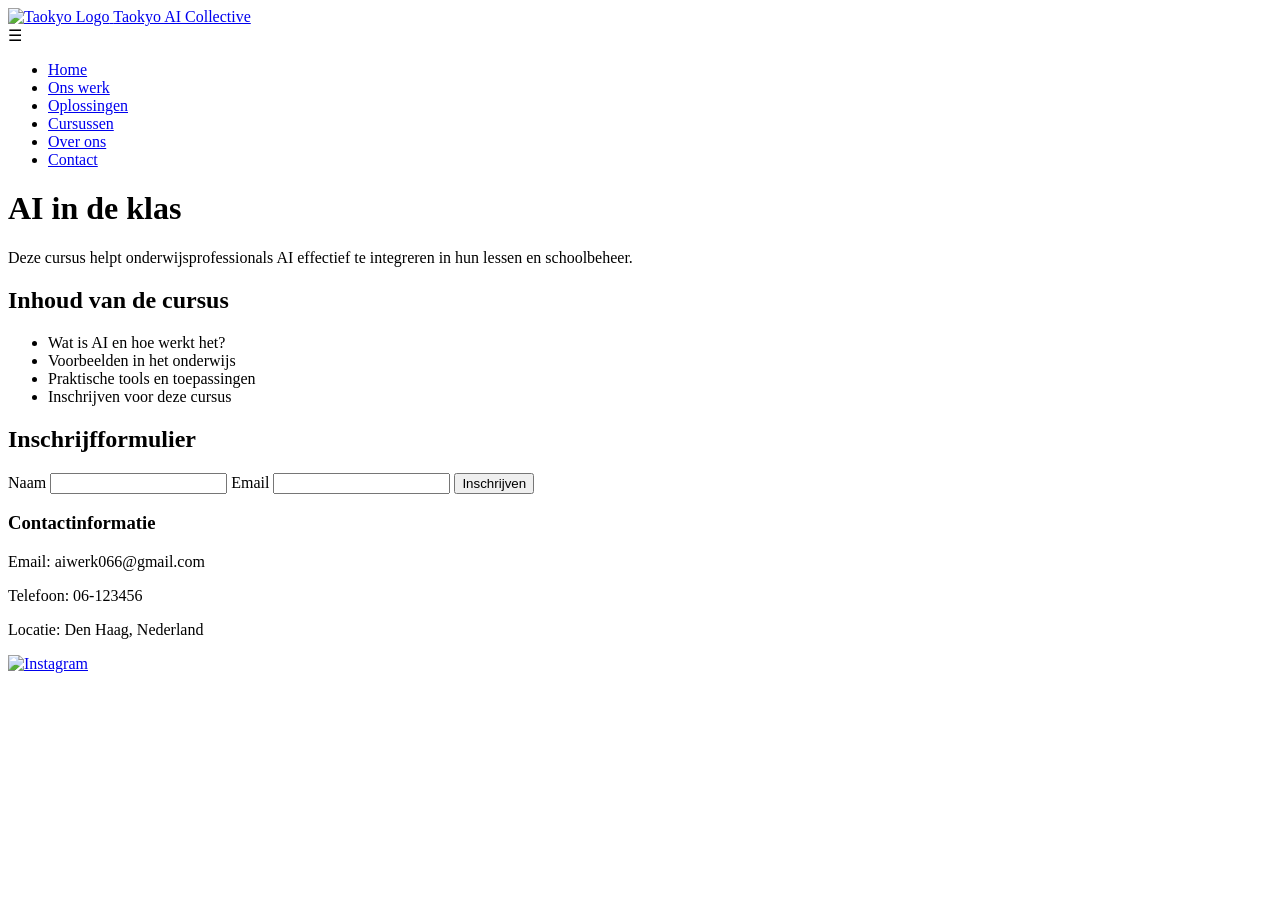
==== a-i-in-de-klas.html @ 051d24f2 "Add files via upload" ====
<!DOCTYPE html>
<html lang="nl">
<head>
  <meta charset="UTF-8" />
  <meta name="viewport" content="width=device-width, initial-scale=1.0"/>
  <title>AI in de klas - Taokyo AI Collective</title>
  <link rel="stylesheet" href="styles.css" />
  <link rel="preconnect" href="https://fonts.googleapis.com" />
  <link href="https://fonts.googleapis.com/css2?family=Inter&family=Space+Grotesk&display=swap" rel="stylesheet" />
</head>
<body>
  <!-- Navbar -->
  <header>
    <nav class="navbar">
      <!-- Logo -->
      <a href="index.html" class="logo">
        <img src="Taokyo.png" alt="Taokyo Logo" />
        <span>Taokyo AI Collective</span>
      </a>
      <!-- Hamburger knop (voor mobiel) -->
      <div class="menu-toggle" id="menu-toggle" aria-label="menu" aria-expanded="false" role="button">
        &#9776; <!-- Unicode hamburger icon -->
      </div>
      <!-- Navigatie links -->
      <ul class="nav-links" id="nav-links">
        <li><a href="index.html">Home</a></li>
        <li><a href="portfolio.html">Ons werk</a></li>
        <li><a href="solutions.html">Oplossingen</a></li>
        <li><a href="cursussen.html">Cursussen</a></li>
        <li><a href="about.html">Over ons</a></li>
        <li><a href="contact.html">Contact</a></li>
      </ul>
    </nav>
  </header>
  
  <main class="content-section">
    <h1>AI in de klas</h1>
    <p>Deze cursus helpt onderwijsprofessionals AI effectief te integreren in hun lessen en schoolbeheer.</p>
    <h2>Inhoud van de cursus</h2>
    <ul>
      <li>Wat is AI en hoe werkt het?</li>
      <li>Voorbeelden in het onderwijs</li>
      <li>Praktische tools en toepassingen</li>
      <li>Inschrijven voor deze cursus</li>
    </ul>
    <h2>Inschrijfformulier</h2>
    <form class="inschrijving-form">
      <label for="naam">Naam</label>
      <input type="text" id="naam" required />

      <label for="email">Email</label>
      <input type="email" id="email" required />

      <button type="submit" class="btn-primary">Inschrijven</button>
    </form>
  </main>

  <footer>
    <div class="footer-content">
      <div>
        <h3>Contactinformatie</h3>
        <p>Email: aiwerk066@gmail.com</p>
        <p>Telefoon: 06-123456</p>
        <p>Locatie: Den Haag, Nederland</p>
      </div>
      <div class="socials">
        <a href="https://instagram.com/taokyo.ai" target="_blank" aria-label="Instagram">
          <img src="instagram-2.png" alt="Instagram" class="social-icon" />
        </a>
      </div>
    </div>
  </footer>
  <script src="script.js"></script>
</body>
</html>
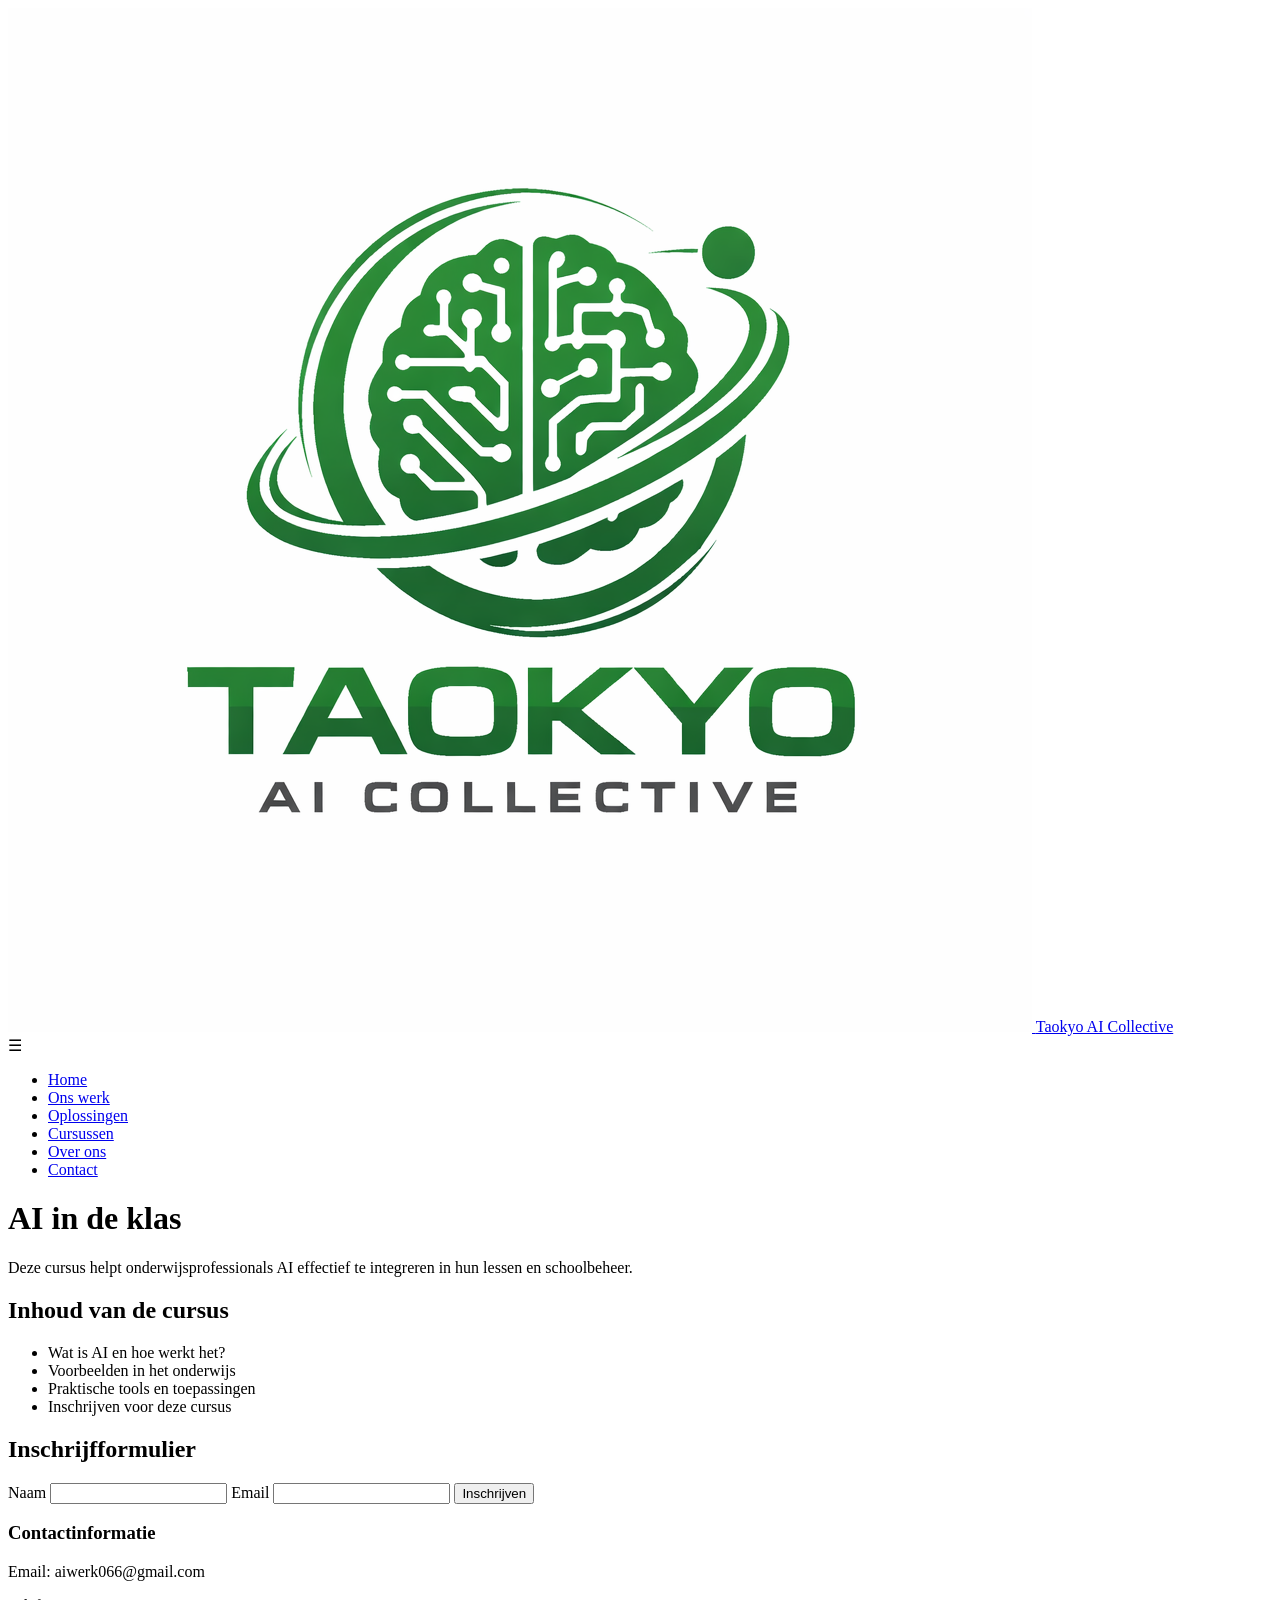
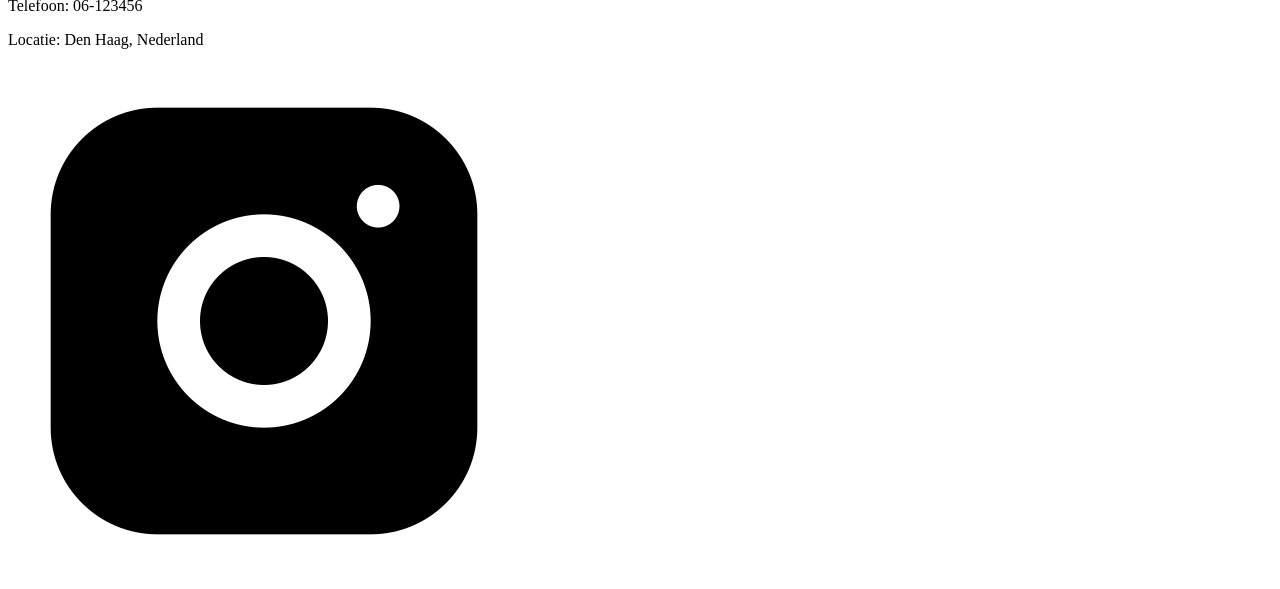
==== commit 99e35c4e: "Update a-i-in-de-klas.html" ====
--- a/a-i-in-de-klas.html
+++ b/a-i-in-de-klas.html
@@ -4,7 +4,7 @@
   <meta charset="UTF-8" />
   <meta name="viewport" content="width=device-width, initial-scale=1.0"/>
   <title>AI in de klas - Taokyo AI Collective</title>
-  <link rel="stylesheet" href="styles.css" />
+  <link rel="stylesheet" href="css/styles.css" />
   <link rel="preconnect" href="https://fonts.googleapis.com" />
   <link href="https://fonts.googleapis.com/css2?family=Inter&family=Space+Grotesk&display=swap" rel="stylesheet" />
 </head>
@@ -14,7 +14,7 @@
     <nav class="navbar">
       <!-- Logo -->
       <a href="index.html" class="logo">
-        <img src="Taokyo.png" alt="Taokyo Logo" />
+        <img src="Images/Taokyo.png" alt="Taokyo Logo" />
         <span>Taokyo AI Collective</span>
       </a>
       <!-- Hamburger knop (voor mobiel) -->
@@ -65,11 +65,11 @@
       </div>
       <div class="socials">
         <a href="https://instagram.com/taokyo.ai" target="_blank" aria-label="Instagram">
-          <img src="instagram-2.png" alt="Instagram" class="social-icon" />
+          <img src="Images/instagram-2.png" alt="Instagram" class="social-icon" />
         </a>
       </div>
     </div>
   </footer>
   <script src="script.js"></script>
 </body>
-</html>+</html>
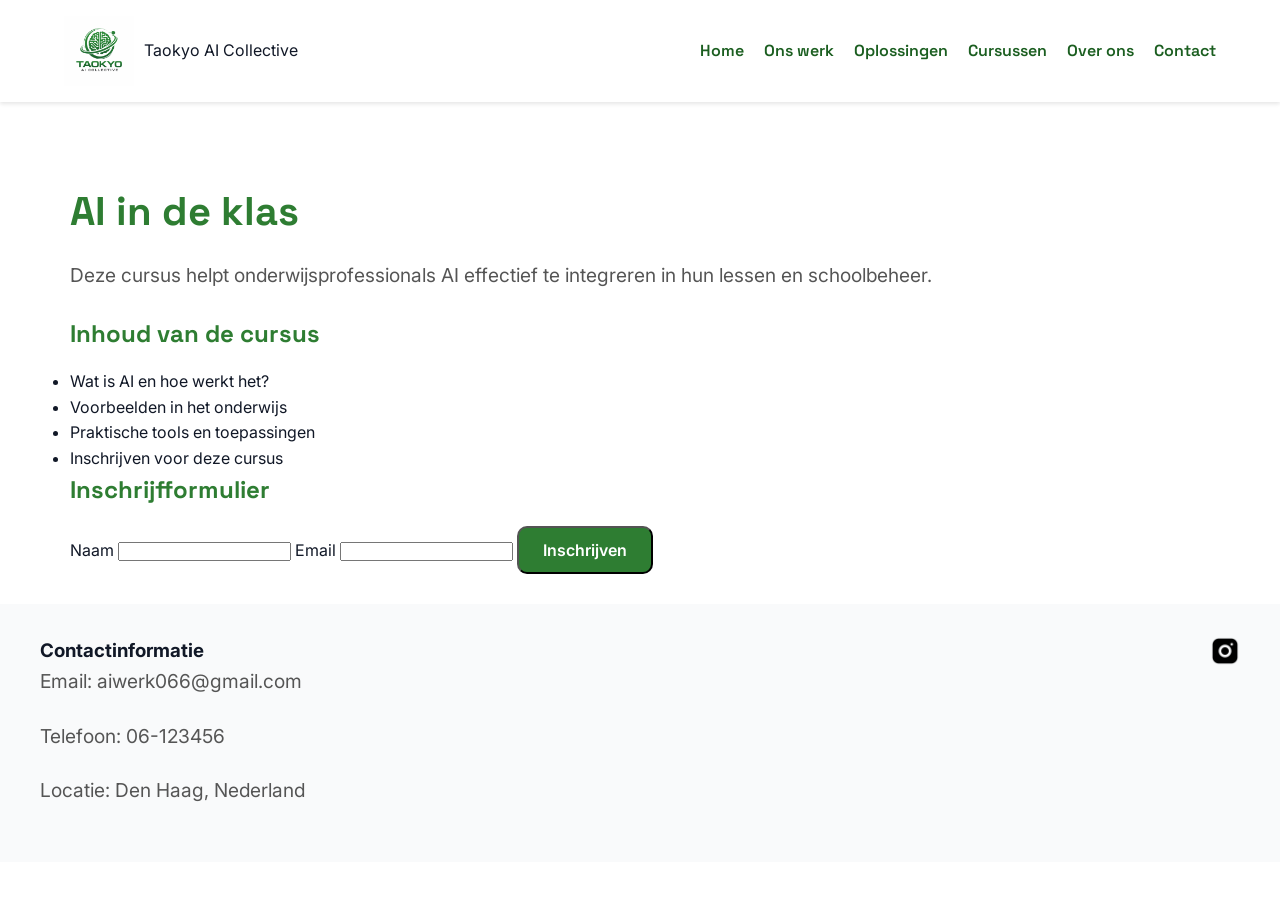
==== commit 25a8d869: "Update a-i-in-de-klas.html" ====
--- a/a-i-in-de-klas.html
+++ b/a-i-in-de-klas.html
@@ -4,7 +4,7 @@
   <meta charset="UTF-8" />
   <meta name="viewport" content="width=device-width, initial-scale=1.0"/>
   <title>AI in de klas - Taokyo AI Collective</title>
-  <link rel="stylesheet" href="css/styles.css" />
+  <link rel="stylesheet" href="css/style.css" />
   <link rel="preconnect" href="https://fonts.googleapis.com" />
   <link href="https://fonts.googleapis.com/css2?family=Inter&family=Space+Grotesk&display=swap" rel="stylesheet" />
 </head>
--- a/css/style.css
+++ b/css/style.css
@@ -0,0 +1,275 @@
+/* Reset & basisstijlen */
+* {
+  margin: 0;
+  padding: 0;
+  box-sizing: border-box;
+}
+body {
+  font-family: 'Inter', sans-serif;
+  line-height: 1.6;
+  background-color: #FFFFFF;
+  color: #111827;
+}
+
+/* Link styling */
+a {
+  text-decoration: none;
+  color: inherit;
+}
+
+/* Navbar */
+.navbar {
+  width: 100%;
+  background-color: #FFFFFF;
+  padding: 1rem 2rem;
+  display: flex;
+  justify-content: space-between;
+  align-items: center;
+  box-shadow: 0 2px 4px rgba(0,0,0,0.1);
+  position: fixed;
+  top: 0;
+  z-index: 999;
+}
+.logo {
+  display: flex;
+  align-items: center;
+  gap: 10px;
+}
+.logo img {
+  height: 70px;
+}
+.nav-links {
+  list-style: none;
+  display: flex;
+  gap: 20px;
+}
+.nav-links a {
+  font-weight: 600;
+  font-family: 'Space Grotesk', sans-serif;
+  font-size: 1rem;
+  color: #1B5E20;
+  transition: color 0.3s;
+}
+.nav-links a:hover {
+  color: #2E7D32;
+}
+
+/* Hero sectie */
+.hero {
+  margin-top: 80px;
+  display: flex;
+  align-items: center;
+  justify-content: center;
+  min-height: 80vh;
+  background-color: #f0f4f8;
+  padding: 2rem;
+  background-image: url('hero-background.svg');
+  background-repeat: no-repeat;
+  background-position: center;
+  background-size: cover;
+}
+.hero-content {
+  max-width: 600px;
+  background-color: rgba(255,255,255,0.8);
+  padding: 2rem;
+  border-radius: 8px;
+  text-align: center;
+}
+h1 {
+  font-family: 'Space Grotesk', sans-serif;
+  font-size: 2.5rem;
+  color: #2E7D32;
+  margin-bottom: 1rem;
+}
+p {
+  font-family: 'Inter', sans-serif;
+  font-size: 1.2rem;
+  color: #555;
+  margin-bottom: 1.5rem;
+}
+.btn-primary {
+  background-color: #2E7D32;
+  color: white;
+  padding: 0.75rem 1.5rem;
+  border-radius: 10px;
+  font-family: 'Inter', sans-serif;
+  font-weight: 600;
+  font-size: 1rem;
+  display: inline-block;
+  transition: background-color 0.3s;
+}
+.btn-primary:hover {
+  background-color: #1B5E20;
+}
+
+/* Features en andere secties */
+.features,
+.grid-cursussen {
+  display: grid;
+  grid-template-columns: repeat(auto-fit, minmax(250px, 1fr));
+  gap: 2rem;
+  padding: 4rem 2rem;
+  max-width: 1200px;
+  margin: 0 auto;
+}
+.feature-item, .cursus-tegel {
+  background-color: #fff;
+  padding: 1.5rem;
+  border-radius: 8px;
+  box-shadow: 0 2px 4px rgba(0,0,0,0.1);
+  transition: box-shadow 0.3s;
+}
+.feature-item:hover, .cursus-tegel:hover {
+  box-shadow: 0 4px 8px rgba(0,0,0,0.2);
+}
+h2 {
+  color: #2E7D32;
+  margin-bottom: 1rem;
+  font-family: 'Space Grotesk', sans-serif;
+}
+.solutions-preview,
+.about-shorte {
+  text-align: center;
+  padding: 4rem 2rem;
+}
+footer {
+  background-color: #F9FAFB;
+  padding: 2rem;
+}
+.footer-content {
+  display: flex;
+  flex-direction: column;
+  align-items: center;
+  gap: 1.5rem;
+  max-width: 1200px;
+  margin: 0 auto;
+}
+.social-icon {
+  width: 30px;
+  height: 30px;
+  transition: transform 0.3s;
+}
+.social-icon:hover {
+  transform: scale(1.2);
+}
+
+/* Responsieve layout aanvullingen */
+@media (min-width: 768px) {
+  /* Navbar layout voor groter scherm */
+  .navbar {
+    padding: 1rem 4rem;
+  }
+  /* Flexie voor footer op grotere schermen */
+  .footer-content {
+    flex-direction: row;
+    justify-content: space-between;
+    align-items: flex-start;
+  }
+}
+
+/* Verberg de hamburger knop standaard op grote schermen */
+.menu-toggle {
+  display: none;
+  font-size: 1.5rem;
+  cursor: pointer;
+  padding: 0 10px;
+}
+
+/* Responsive styling: op mobiel (max-width: 768px) */
+@media(max-width: 768px) {
+  /* Laat menu-toggle zien */
+  .menu-toggle {
+    display: block;
+  }
+  /* Verberg standaard het menu (trekt in) */
+  #nav-links {
+    display: none;
+    position: absolute;
+    top: 60px; /* onder de navbar, pas aan indien nodig */
+    right: 20px;
+    background-color: #fff;
+    flex-direction: column;
+    padding: 1rem;
+    border-radius: 8px;
+    box-shadow: 0 2px 8px rgba(0,0,0,0.2);
+    width: 200px; /* of zekere breedte */
+  }
+  /* Laat menu zien wanneer actief (met klasse 'show') */
+  #nav-links.show {
+    display: flex;
+  }
+  
+  /* Aanpassingen voor de nav links op mobiel (optioneel) */
+  .nav-links li {
+    margin-bottom: 10px;
+  }
+
+  h1 {
+    font-size: 2rem; /* minder groot op mobiel */
+  }
+  p, li, span {
+    font-size: 1rem;
+  }
+  /* knoppen */
+  .btn-primary {
+    font-size: 0.9rem;
+    padding: 10px 20px;
+  }
+}
+
+/* Verberg de hamburger standaard, enkel zichtbaar op mobiel */
+.menu-toggle {
+  display: none;
+}
+
+/* Responsive media query voor schermen ≤768px */
+@media(max-width: 768px) {
+  .menu-toggle {
+    display: block;
+  }
+  #nav-links {
+    display: none; /* standaard verborgen op mobiel */
+    position: absolute;
+    top: 60px;
+    right: 20px;
+    background: #fff;
+    flex-direction: column;
+    padding: 1rem;
+    border-radius: 8px;
+    box-shadow: 0 2px 8px rgba(0,0,0,0.2);
+    width: 200px;
+  }
+  #nav-links.show {
+    display: flex; /* zichtbaar maken wanneer 'show' klasse */
+  }
+}
+
+/* Maak dat de 'main' of je hoofd content niet te breed wordt */
+main {
+  max-width: 1200px; /* of andere breedte die je wilt */
+  width: 100%; /* neemt volledige breedte op mobiele apparaten */
+  box-sizing: border-box; /* zorgt dat padding niet breder maakt dan gewenst */
+  margin: 0 auto; /* centrer */
+  padding: 30px;
+  margin-top: 150px;
+}
+
+/* Responsieve aanpassing op kleiner scherm */
+@media(max-width: 768px) {
+  main {
+    padding: 30px; /* minder padding op mobiel */
+  }
+}
+
+#chat-container {
+  position: fixed;
+  right: 20px;
+  bottom: 20px;
+  width: 320px;
+  min-height: 120px;
+  background: white;
+  border: 1px solid #ccc;
+  z-index: 9999;
+  padding: 12px;
+  border-radius: 12px;
+}
